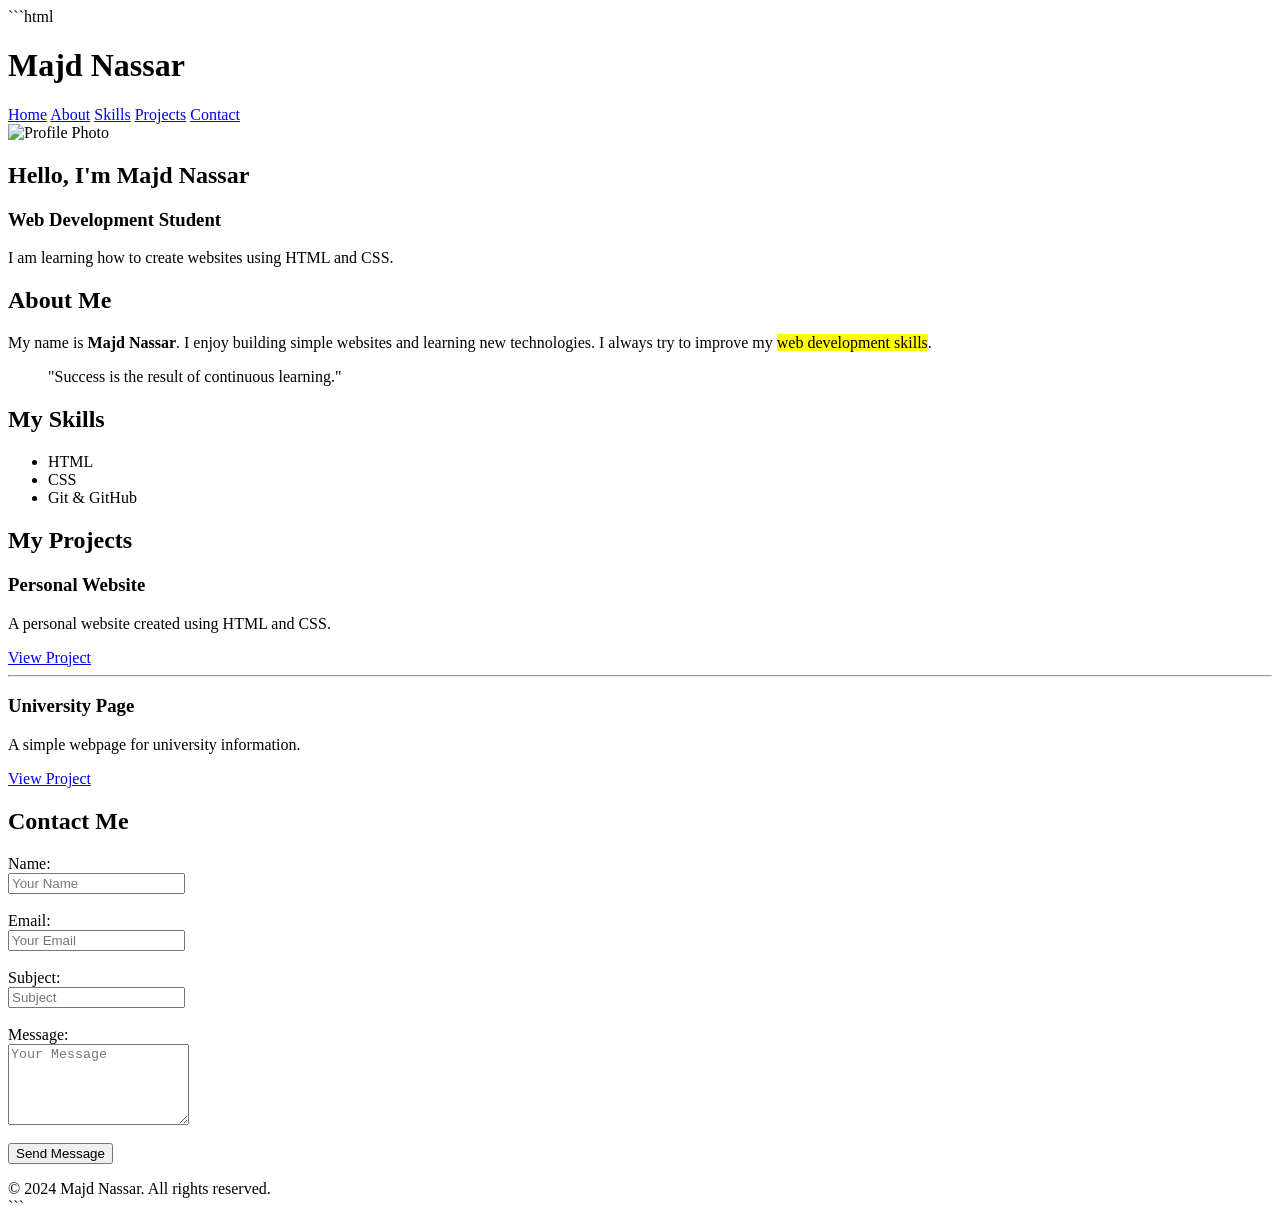
==== index.html @ 804cd53c "Add files via upload" ====
```html
<!DOCTYPE html>
<html lang="en">
<head>
    <meta charset="UTF-8">
    <title>Majd Nassar Portfolio</title>
    <link rel="stylesheet" href="style.css">
</head>
<body>

    <div class="header">
        <h1>Majd Nassar</h1>

        <a href="#">Home</a>
        <a href="#about">About</a>
        <a href="#skills">Skills</a>
        <a href="#projects">Projects</a>
        <a href="#contact">Contact</a>
    </div>

    <div class="section hero">
        <img src="مجد.jpg" alt="Profile Photo">

        <h2>Hello, I'm Majd Nassar</h2>
        <h3>Web Development Student</h3>

        <p>
            I am learning how to create websites using HTML and CSS.
        </p>
    </div>

    <div class="section" id="about">
        <h2>About Me</h2>

        <p>
            My name is <strong>Majd Nassar</strong>. I enjoy building
            simple websites and learning new technologies.
            I always try to improve my <mark>web development skills</mark>.
        </p>

        <blockquote>
            "Success is the result of continuous learning."
        </blockquote>
    </div>

    <div class="section" id="skills">
        <h2>My Skills</h2>

        <ul>
            <li>HTML</li>
            <li>CSS</li>
            <li>Git & GitHub</li>
        </ul>
    </div>

    <div class="section" id="projects">
        <h2>My Projects</h2>

        <h3>Personal Website</h3>
        <p>A personal website created using HTML and CSS.</p>
        <a href="https://github.com" target="_blank">View Project</a>

        <hr>

        <h3>University Page</h3>
        <p>A simple webpage for university information.</p>
        <a href="https://www.google.com" target="_blank">View Project</a>
    </div>

    <div class="section" id="contact">
        <h2>Contact Me</h2>

        <form>

            <label for="name">Name:</label><br>
            <input type="text" id="name" placeholder="Your Name"><br><br>

            <label for="email">Email:</label><br>
            <input type="email" id="email" placeholder="Your Email"><br><br>

            <label for="subject">Subject:</label><br>
            <input type="text" id="subject" placeholder="Subject"><br><br>

            <label for="message">Message:</label><br>
            <textarea id="message" rows="5" placeholder="Your Message"></textarea><br><br>

            <button id="sendBtn" type="submit">Send Message</button>

        </form>
    </div>

    <footer>
        © 2024 Majd Nassar. All rights reserved.
    </footer>

</body>
</html>
```
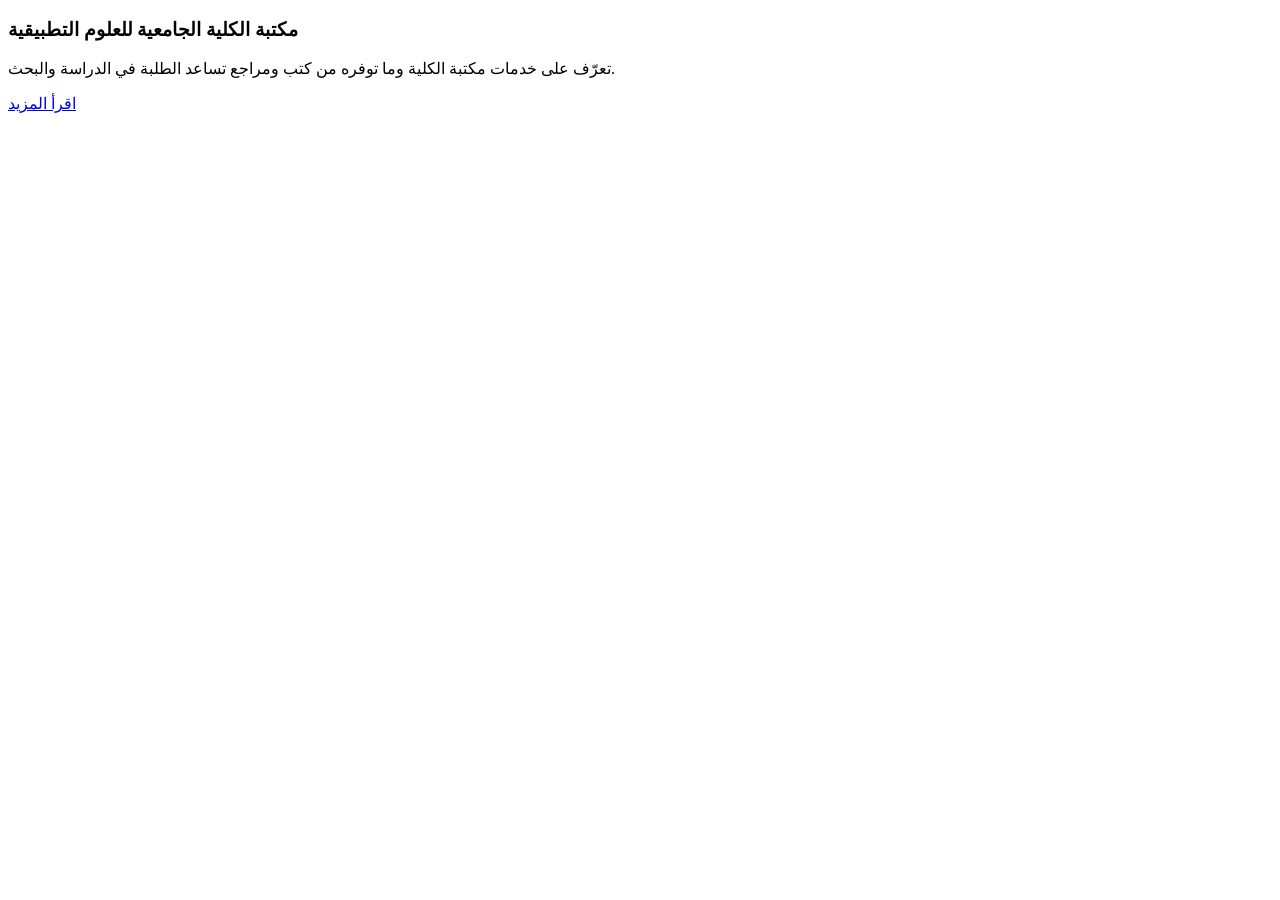
==== commit 963e2b11: "تكليف" ====
--- a/index.html
+++ b/index.html
@@ -1,98 +1,22 @@
-```html
 <!DOCTYPE html>
-<html lang="en">
+<html lang="ar">
 <head>
     <meta charset="UTF-8">
-    <title>Majd Nassar Portfolio</title>
+    <title>بطاقة مقال</title>
+
     <link rel="stylesheet" href="style.css">
 </head>
 <body>
 
-    <div class="header">
-        <h1>Majd Nassar</h1>
+    <div class="card">
+        <h3>مكتبة الكلية الجامعية للعلوم التطبيقية</h3>
 
-        <a href="#">Home</a>
-        <a href="#about">About</a>
-        <a href="#skills">Skills</a>
-        <a href="#projects">Projects</a>
-        <a href="#contact">Contact</a>
+        <p>
+            تعرّف على خدمات مكتبة الكلية وما توفره من كتب ومراجع تساعد الطلبة في الدراسة والبحث.
+        </p>
+
+        <a href="#">اقرأ المزيد</a>
     </div>
 
-    <div class="section hero">
-        <img src="مجد.jpg" alt="Profile Photo">
-
-        <h2>Hello, I'm Majd Nassar</h2>
-        <h3>Web Development Student</h3>
-
-        <p>
-            I am learning how to create websites using HTML and CSS.
-        </p>
-    </div>
-
-    <div class="section" id="about">
-        <h2>About Me</h2>
-
-        <p>
-            My name is <strong>Majd Nassar</strong>. I enjoy building
-            simple websites and learning new technologies.
-            I always try to improve my <mark>web development skills</mark>.
-        </p>
-
-        <blockquote>
-            "Success is the result of continuous learning."
-        </blockquote>
-    </div>
-
-    <div class="section" id="skills">
-        <h2>My Skills</h2>
-
-        <ul>
-            <li>HTML</li>
-            <li>CSS</li>
-            <li>Git & GitHub</li>
-        </ul>
-    </div>
-
-    <div class="section" id="projects">
-        <h2>My Projects</h2>
-
-        <h3>Personal Website</h3>
-        <p>A personal website created using HTML and CSS.</p>
-        <a href="https://github.com" target="_blank">View Project</a>
-
-        <hr>
-
-        <h3>University Page</h3>
-        <p>A simple webpage for university information.</p>
-        <a href="https://www.google.com" target="_blank">View Project</a>
-    </div>
-
-    <div class="section" id="contact">
-        <h2>Contact Me</h2>
-
-        <form>
-
-            <label for="name">Name:</label><br>
-            <input type="text" id="name" placeholder="Your Name"><br><br>
-
-            <label for="email">Email:</label><br>
-            <input type="email" id="email" placeholder="Your Email"><br><br>
-
-            <label for="subject">Subject:</label><br>
-            <input type="text" id="subject" placeholder="Subject"><br><br>
-
-            <label for="message">Message:</label><br>
-            <textarea id="message" rows="5" placeholder="Your Message"></textarea><br><br>
-
-            <button id="sendBtn" type="submit">Send Message</button>
-
-        </form>
-    </div>
-
-    <footer>
-        © 2024 Majd Nassar. All rights reserved.
-    </footer>
-
 </body>
-</html>
-```
+</html>
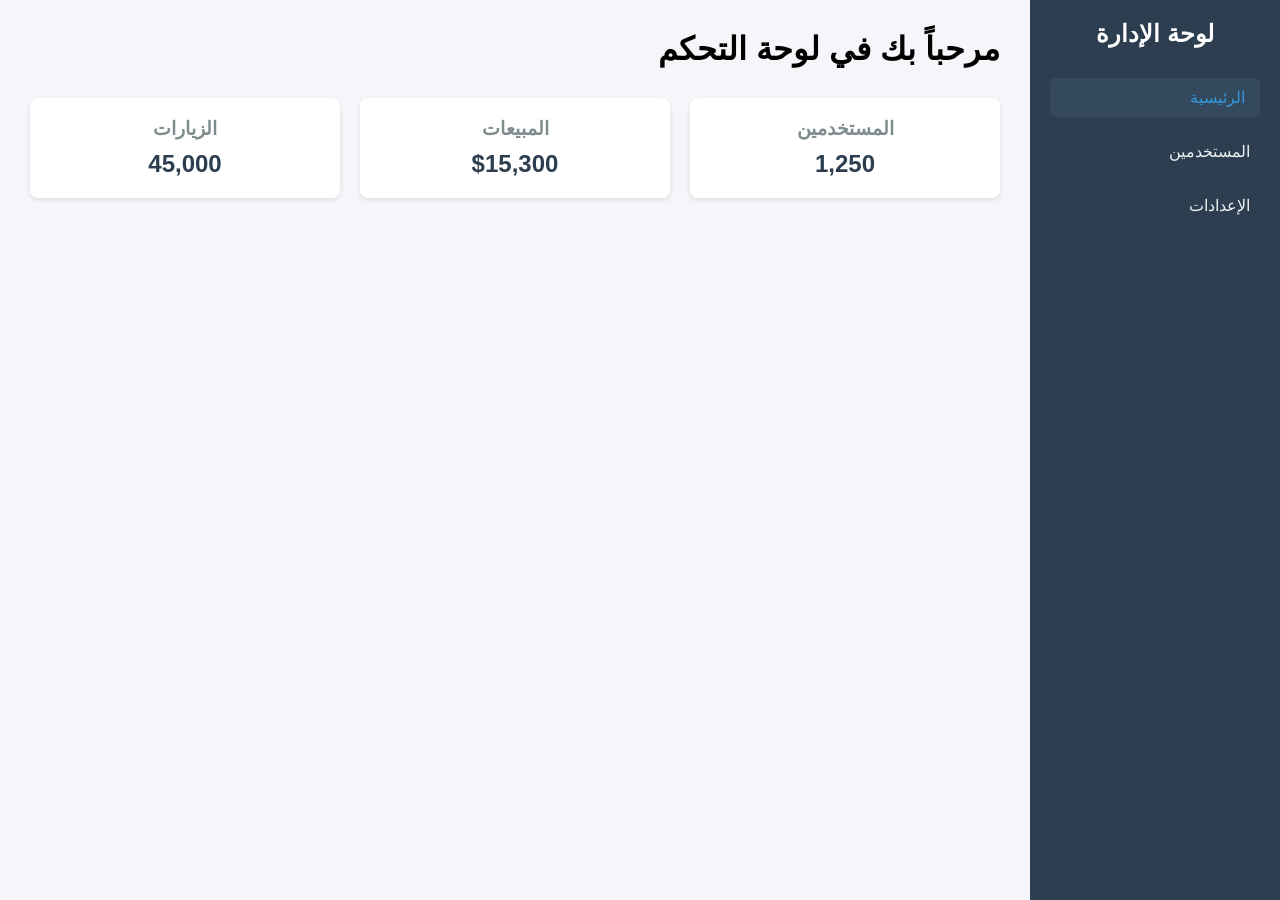
==== commit f6f9e268: "Add files via upload" ====
--- a/index.html
+++ b/index.html
@@ -1,22 +1,38 @@
 <!DOCTYPE html>
-<html lang="ar">
+<html lang="ar" dir="rtl">
 <head>
     <meta charset="UTF-8">
-    <title>بطاقة مقال</title>
-
+    <meta name="viewport" content="width=device-width, initial-scale=1.0">
+    <title>لوحة التحكم | الرئيسية</title>
     <link rel="stylesheet" href="style.css">
 </head>
 <body>
 
-    <div class="card">
-        <h3>مكتبة الكلية الجامعية للعلوم التطبيقية</h3>
 
-        <p>
-            تعرّف على خدمات مكتبة الكلية وما توفره من كتب ومراجع تساعد الطلبة في الدراسة والبحث.
-        </p>
+    <div class="dashboard-container">
+        <aside class="sidebar">
+            <h2>لوحة الإدارة</h2>
+            <ul>
+                <li><a href="index.html" class="active">الرئيسية</a></li>
+                <li><a href="users.html">المستخدمين</a></li>
+                <li><a href="settings.html">الإعدادات</a></li>
+            </ul>
+        </aside>
 
-        <a href="#">اقرأ المزيد</a>
+
+        <main class="main-content">
+            <header>
+                <h1>مرحباً بك في لوحة التحكم</h1>
+            </header>
+            
+            <section class="stats-grid">
+                <div class="card"><h3>المستخدمين</h3><p>1,250</p></div>
+                <div class="card"><h3>المبيعات</h3><p>$15,300</p></div>
+                <div class="card"><h3>الزيارات</h3><p>45,000</p></div>
+            </section>
+        </main>
     </div>
 
+
 </body>
-</html>+</html>
--- a/style.css
+++ b/style.css
@@ -0,0 +1,156 @@
+/* إزالة المسافات الافتراضية للمتصفح */
+* {
+    margin: 0;
+    padding: 0;
+    box-sizing: border-box;
+}
+
+
+body {
+    font-family: 'Arial', sans-serif;
+    background-color: #f4f6f9;
+}
+
+
+/* التخطيط الشبكي للحاوية الكبيرة */
+.dashboard-container {
+    display: grid;
+    grid-template-columns: 250px 1fr; /* العمود الأول 250 بكسل، العمود الثاني يأخذ باقي المساحة */
+    min-height: 100vh; /* جعل طول الموقع يأخذ كامل ارتفاع الشاشة */
+}
+
+
+/* تنسيق الشريط الجانبي */
+.sidebar {
+    background-color: #2c3e50;
+    color: white;
+    padding: 20px;
+}
+
+
+.sidebar h2 {
+    margin-bottom: 30px;
+    text-align: center;
+}
+
+
+.sidebar ul {
+    list-style: none;
+}
+
+
+.sidebar ul li {
+    margin-bottom: 15px;
+}
+
+
+.sidebar ul li a {
+    color: #ecf0f1;
+    text-decoration: none;
+    display: block;
+    padding: 10px;
+    border-radius: 5px;
+    transition: 0.3s;
+}
+
+
+/* تأثير المرور وتنسيق الصفحة النشطة */
+.sidebar ul li a:hover, .sidebar ul li a.active {
+    background-color: #34495e;
+    color: #3498db;
+    padding-right: 15px; /* إزاحة بسيطة لإعطاء حيوية */
+}
+
+
+/* تنسيق المحتوى الرئيسي */
+.main-content {
+    padding: 30px;
+}
+
+
+header {
+    margin-bottom: 30px;
+}
+
+
+/* تقسيم الكروت باستخدام Grid */
+.stats-grid {
+    display: grid;
+    grid-template-columns: repeat(auto-fit, minmax(200px, 1fr));
+    gap: 20px;
+}
+
+
+.card {
+    background-color: white;
+    padding: 20px;
+    border-radius: 8px;
+    box-shadow: 0 2px 5px rgba(0,0,0,0.1);
+    text-align: center;
+}
+
+
+.card h3 {
+    color: #7f8c8d;
+    margin-bottom: 10px;
+}
+
+
+.card p {
+    font-size: 24px;
+    font-weight: bold;
+    color: #2c3e50;
+}
+/* تنسيق الجدول */
+table {
+    width: 100%;
+    border-collapse: collapse;
+    margin-top: 20px;
+    background-color: white;
+}
+
+table th,
+table td {
+    border: 1px solid #ddd;
+    padding: 12px;
+    text-align: center;
+}
+
+table th {
+    background-color: #2c3e50;
+    color: white;
+}
+
+
+/* تنسيق نموذج الإعدادات */
+form {
+    background-color: white;
+    padding: 20px;
+    width: 400px;
+    border-radius: 8px;
+}
+
+form label {
+    font-weight: bold;
+}
+
+form input {
+    width: 100%;
+    padding: 10px;
+    margin-top: 5px;
+    border: 1px solid #ccc;
+    border-radius: 5px;
+}
+
+form button {
+    padding: 10px 20px;
+    background-color: #2c3e50;
+    color: white;
+    border: none;
+    border-radius: 5px;
+    cursor: pointer;
+}
+
+form button:hover {
+    opacity: 0.8;
+}
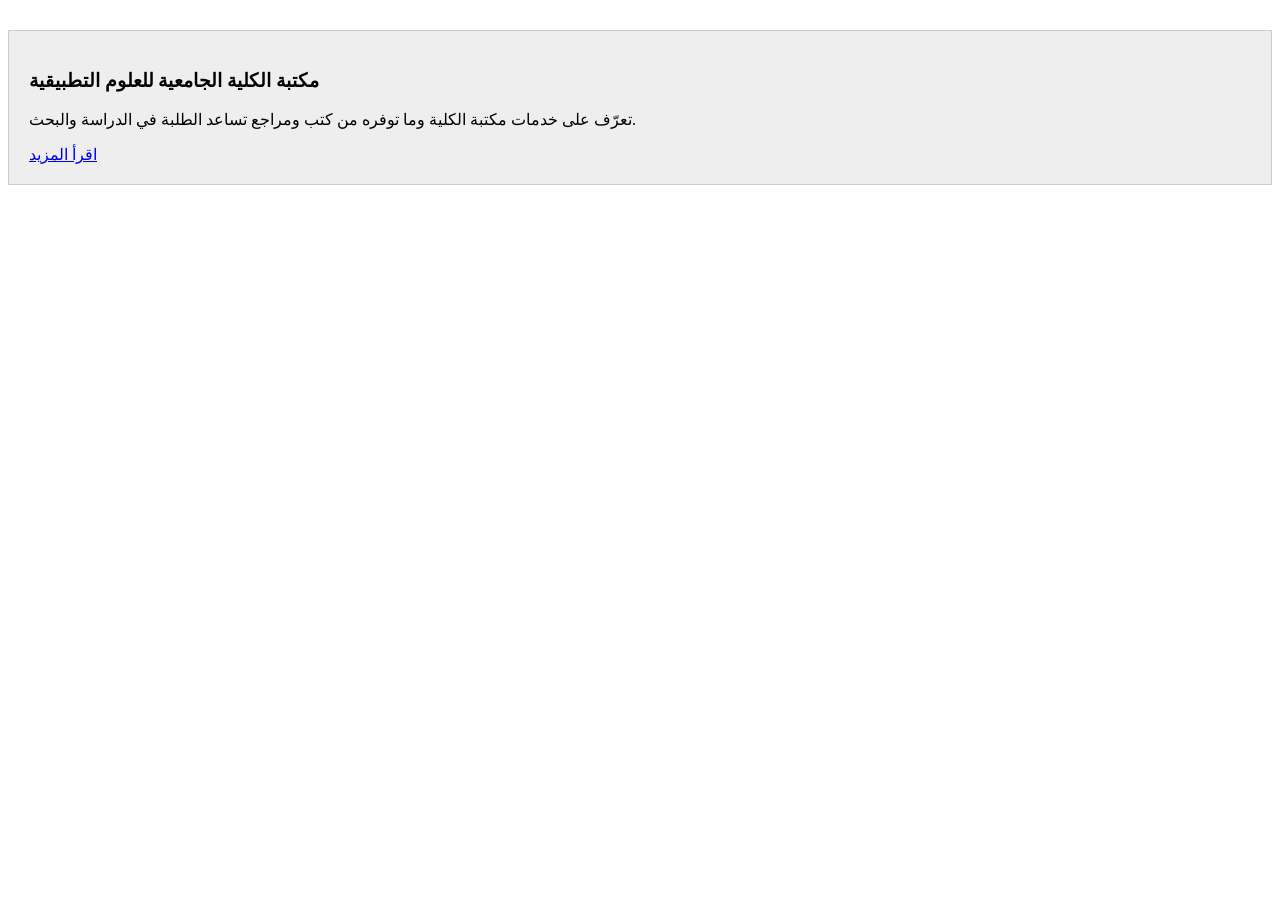
==== commit 23e50cfd: "التكليف 444444" ====
--- a/index.html
+++ b/index.html
@@ -1,38 +1,22 @@
 <!DOCTYPE html>
-<html lang="ar" dir="rtl">
+<html lang="ar">
 <head>
     <meta charset="UTF-8">
-    <meta name="viewport" content="width=device-width, initial-scale=1.0">
-    <title>لوحة التحكم | الرئيسية</title>
+    <title>بطاقة مقال</title>
+
     <link rel="stylesheet" href="style.css">
 </head>
 <body>
 
+    <div class="card">
+        <h3>مكتبة الكلية الجامعية للعلوم التطبيقية</h3>
 
-    <div class="dashboard-container">
-        <aside class="sidebar">
-            <h2>لوحة الإدارة</h2>
-            <ul>
-                <li><a href="index.html" class="active">الرئيسية</a></li>
-                <li><a href="users.html">المستخدمين</a></li>
-                <li><a href="settings.html">الإعدادات</a></li>
-            </ul>
-        </aside>
+        <p>
+            تعرّف على خدمات مكتبة الكلية وما توفره من كتب ومراجع تساعد الطلبة في الدراسة والبحث.
+        </p>
 
-
-        <main class="main-content">
-            <header>
-                <h1>مرحباً بك في لوحة التحكم</h1>
-            </header>
-            
-            <section class="stats-grid">
-                <div class="card"><h3>المستخدمين</h3><p>1,250</p></div>
-                <div class="card"><h3>المبيعات</h3><p>$15,300</p></div>
-                <div class="card"><h3>الزيارات</h3><p>45,000</p></div>
-            </section>
-        </main>
+        <a href="#">اقرأ المزيد</a>
     </div>
 
-
 </body>
-</html>
+</html>
--- a/style.css
+++ b/style.css
@@ -1,156 +1,6 @@
-/* إزالة المسافات الافتراضية للمتصفح */
-* {
-    margin: 0;
-    padding: 0;
-    box-sizing: border-box;
-}
-
-
-body {
-    font-family: 'Arial', sans-serif;
-    background-color: #f4f6f9;
-}
-
-
-/* التخطيط الشبكي للحاوية الكبيرة */
-.dashboard-container {
-    display: grid;
-    grid-template-columns: 250px 1fr; /* العمود الأول 250 بكسل، العمود الثاني يأخذ باقي المساحة */
-    min-height: 100vh; /* جعل طول الموقع يأخذ كامل ارتفاع الشاشة */
-}
-
-
-/* تنسيق الشريط الجانبي */
-.sidebar {
-    background-color: #2c3e50;
-    color: white;
+.card{
+    background-color: #eeeeee;
+    border: 1px solid #cccccc;
     padding: 20px;
-}
-
-
-.sidebar h2 {
-    margin-bottom: 30px;
-    text-align: center;
-}
-
-
-.sidebar ul {
-    list-style: none;
-}
-
-
-.sidebar ul li {
-    margin-bottom: 15px;
-}
-
-
-.sidebar ul li a {
-    color: #ecf0f1;
-    text-decoration: none;
-    display: block;
-    padding: 10px;
-    border-radius: 5px;
-    transition: 0.3s;
-}
-
-
-/* تأثير المرور وتنسيق الصفحة النشطة */
-.sidebar ul li a:hover, .sidebar ul li a.active {
-    background-color: #34495e;
-    color: #3498db;
-    padding-right: 15px; /* إزاحة بسيطة لإعطاء حيوية */
-}
-
-
-/* تنسيق المحتوى الرئيسي */
-.main-content {
-    padding: 30px;
-}
-
-
-header {
-    margin-bottom: 30px;
-}
-
-
-/* تقسيم الكروت باستخدام Grid */
-.stats-grid {
-    display: grid;
-    grid-template-columns: repeat(auto-fit, minmax(200px, 1fr));
-    gap: 20px;
-}
-
-
-.card {
-    background-color: white;
-    padding: 20px;
-    border-radius: 8px;
-    box-shadow: 0 2px 5px rgba(0,0,0,0.1);
-    text-align: center;
-}
-
-
-.card h3 {
-    color: #7f8c8d;
-    margin-bottom: 10px;
-}
-
-
-.card p {
-    font-size: 24px;
-    font-weight: bold;
-    color: #2c3e50;
-}
-/* تنسيق الجدول */
-table {
-    width: 100%;
-    border-collapse: collapse;
-    margin-top: 20px;
-    background-color: white;
-}
-
-table th,
-table td {
-    border: 1px solid #ddd;
-    padding: 12px;
-    text-align: center;
-}
-
-table th {
-    background-color: #2c3e50;
-    color: white;
-}
-
-
-/* تنسيق نموذج الإعدادات */
-form {
-    background-color: white;
-    padding: 20px;
-    width: 400px;
-    border-radius: 8px;
-}
-
-form label {
-    font-weight: bold;
-}
-
-form input {
-    width: 100%;
-    padding: 10px;
-    margin-top: 5px;
-    border: 1px solid #ccc;
-    border-radius: 5px;
-}
-
-form button {
-    padding: 10px 20px;
-    background-color: #2c3e50;
-    color: white;
-    border: none;
-    border-radius: 5px;
-    cursor: pointer;
-}
-
-form button:hover {
-    opacity: 0.8;
+    margin-top: 30px;
 }
